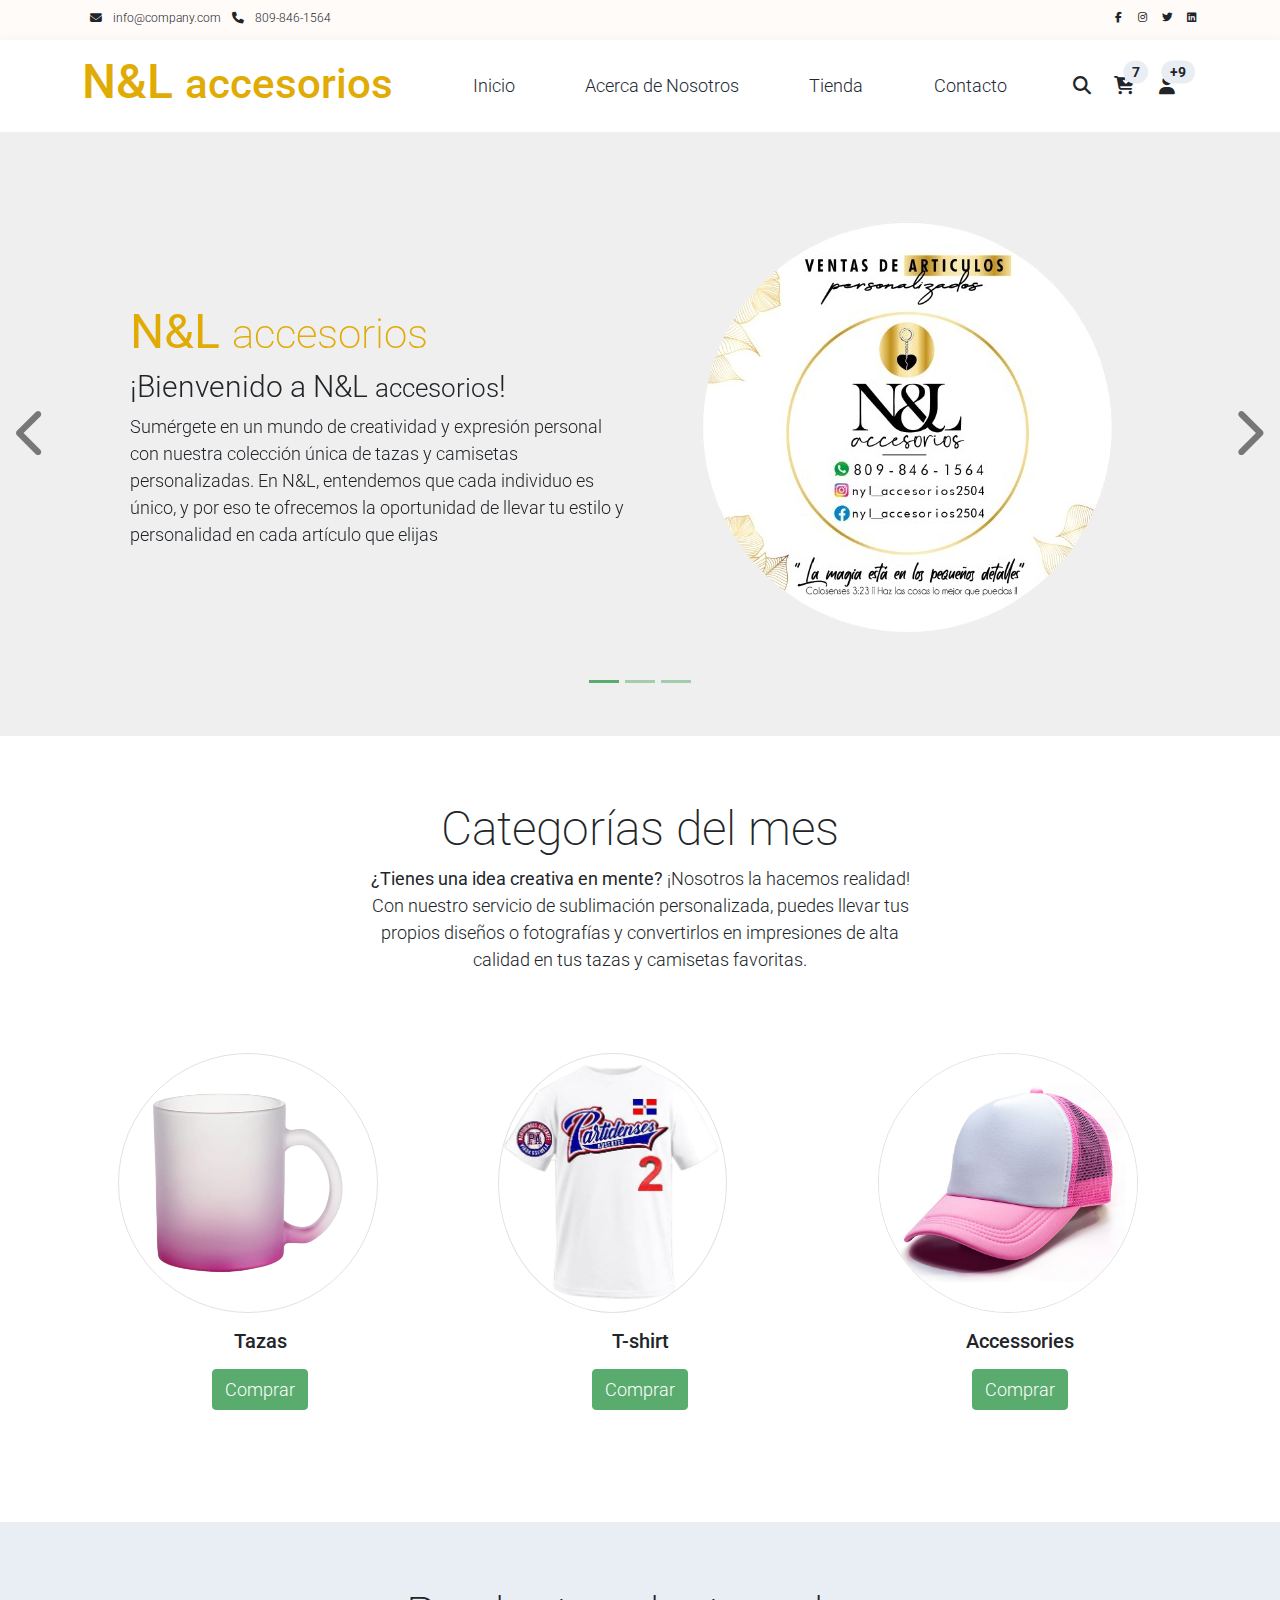
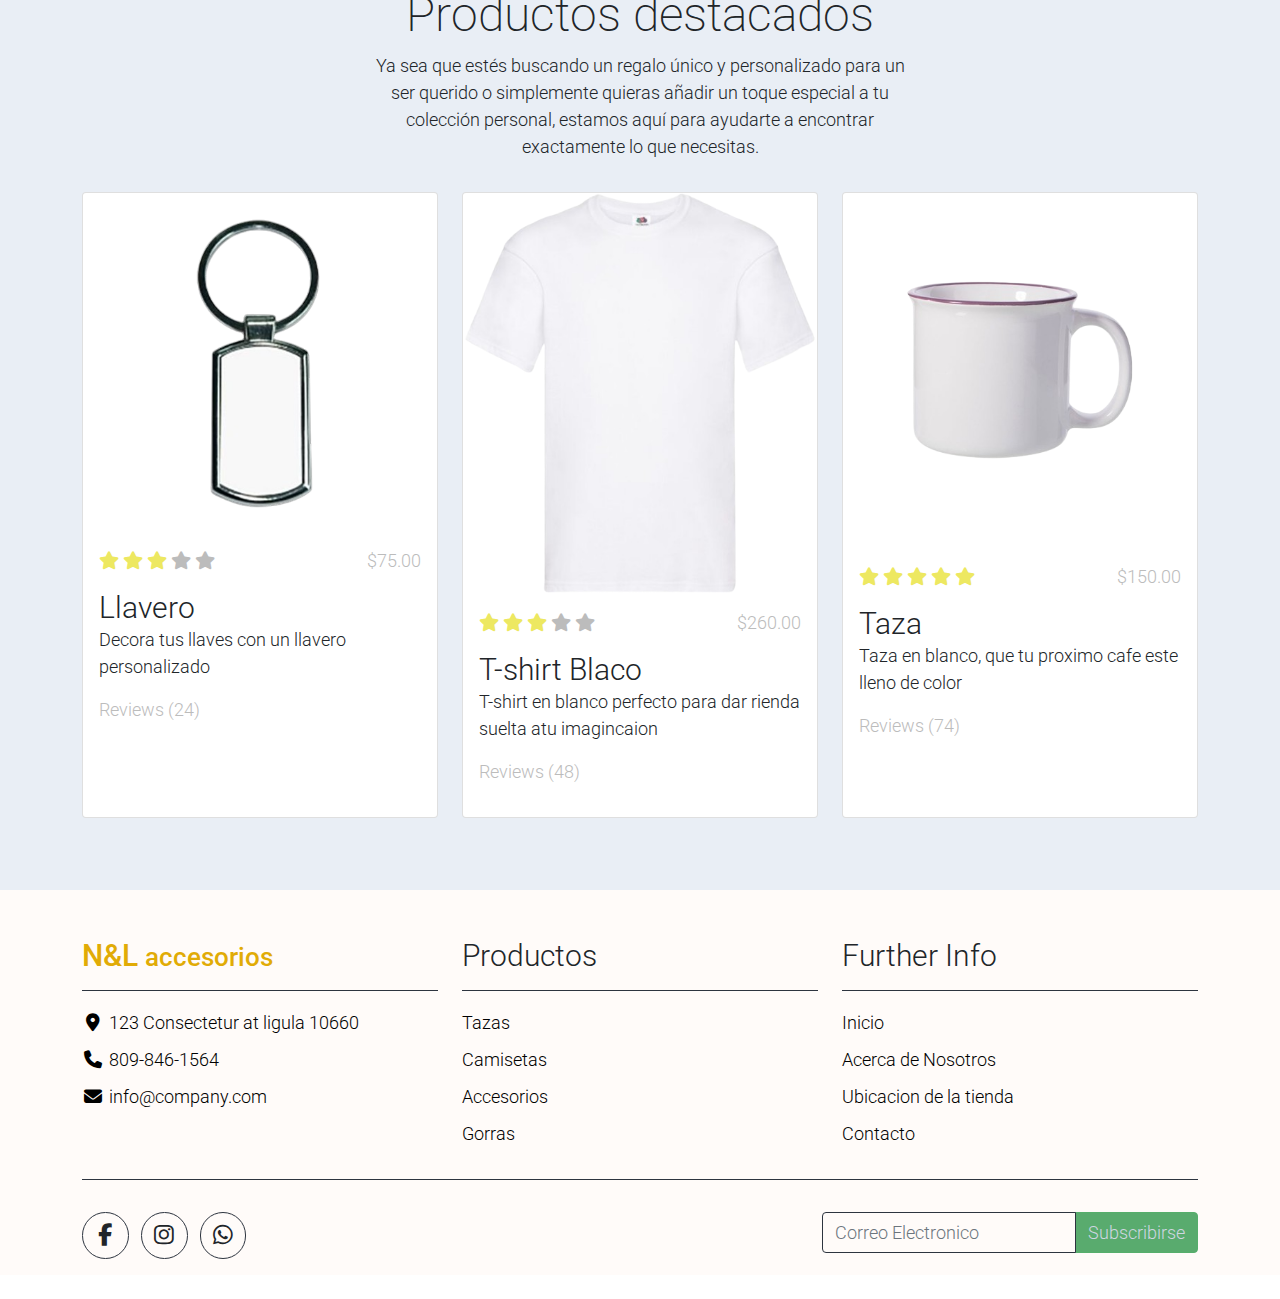
==== index.html @ abdac9a0 "prueba paola" ====
<!DOCTYPE html>
<html lang="es">

<head>
    <title>N&L accesorios</title>
    <meta charset="utf-8">
    <meta name="viewport" content="width=device-width, initial-scale=1">

    <link rel="apple-touch-icon" href="assets/img/apple-icon.png">
    <link rel="shortcut icon" type="image/x-icon" href="assets/img/favicon.ico">

    <link rel="stylesheet" href="assets/css/bootstrap.min.css">
    <link rel="stylesheet" href="assets/css/templatemo.css">
    <link rel="stylesheet" href="assets/css/custom.css">

    <!-- Load fonts style after rendering the layout styles -->
    <link rel="stylesheet"
        href="https://fonts.googleapis.com/css2?family=Roboto:wght@100;200;300;400;500;700;900&display=swap">
    <link rel="stylesheet" href="assets/css/fontawesome/css/all.min.css">
    <link rel="stylesheet" href="assets/css/fontawesome/css/fontawesome.min.css">
    <!--
    
TemplateMo 559 N&L <small>accesorios</small></a>

https://templatemo.com/tm-559-zay-shop

-->
</head>

<body>
    <!-- Start Top Nav -->
    <nav class="navbar navbar-expand-lg bg-dark navbar-light d-none d-lg-block" id="templatemo_nav_top">
        <div class="container text-dark">
            <div class="w-100 d-flex justify-content-between">
                <div>
                    <i class="fa fa-envelope mx-2"></i>
                    <a class="navbar-sm-brand text-dark text-decoration-none"
                        href="mailto:info@company.com">info@company.com</a>
                    <i class="fa fa-phone mx-2"></i>
                    <a class="navbar-sm-brand text-dark text-decoration-none" href="tel:809-846-1564">809-846-1564</a>
                </div>
                <div>
                    <a class="text-dark" href="https://fb.com/templatemo" target="_blank" rel="sponsored"><i
                            class="fab fa-facebook-f fa-sm fa-fw me-2"></i></a>
                    <a class="text-dark" href="https://www.instagram.com/" target="_blank"><i
                            class="fab fa-instagram fa-sm fa-fw me-2"></i></a>
                    <a class="text-dark" href="https://twitter.com/" target="_blank"><i
                            class="fab fa-twitter fa-sm fa-fw me-2"></i></a>
                    <a class="text-dark" href="https://www.linkedin.com/" target="_blank"><i
                            class="fab fa-linkedin fa-sm fa-fw"></i></a>
                </div>
            </div>
        </div>
    </nav>
    <!-- Close Top Nav -->


    <!-- Header -->
    <nav class="navbar navbar-expand-lg navbar-light shadow">
        <div class="container d-flex justify-content-between align-items-center">

            <a class="navbar-brand text-success logo h1 align-self-center" href="index.html">
                N&L <small>accesorios</small></a>

            <button class="navbar-toggler border-0" type="button" data-bs-toggle="collapse"
                data-bs-target="#templatemo_main_nav" aria-controls="navbarSupportedContent" aria-expanded="false"
                aria-label="Toggle navigation">
                <span class="navbar-toggler-icon"></span>
            </button>

            <div class="align-self-center collapse navbar-collapse flex-fill  d-lg-flex justify-content-lg-between"
                id="templatemo_main_nav">
                <div class="flex-fill">
                    <ul class="nav navbar-nav d-flex justify-content-between mx-lg-auto">
                        <li class="nav-item">
                            <a class="nav-link" href="index.html">Inicio</a>
                        </li>
                        <li class="nav-item">
                            <a class="nav-link" href="about.html">Acerca de Nosotros</a>
                        </li>
                        <li class="nav-item">
                            <a class="nav-link" href="shop.html">Tienda</a>
                        </li>
                        <li class="nav-item">
                            <a class="nav-link" href="contact.html">Contacto</a>
                        </li>
                    </ul>
                </div>
                <div class="navbar align-self-center d-flex">
                    <div class="d-lg-none flex-sm-fill mt-3 mb-4 col-7 col-sm-auto pr-3">
                        <div class="input-group">
                            <input type="text" class="form-control" id="inputMobileSearch" placeholder="Search ...">
                            <div class="input-group-text">
                                <i class="fa fa-fw fa-search"></i>
                            </div>
                        </div>
                    </div>
                    <a class="nav-icon d-none d-lg-inline" href="#" data-bs-toggle="modal"
                        data-bs-target="#templatemo_search">
                        <i class="fa fa-fw fa-search text-dark mr-2"></i>
                    </a>
                    <a class="nav-icon position-relative text-decoration-none" href="./cart-shoping.html">
                        <i class="fa fa-fw fa-cart-arrow-down text-dark mr-1"></i>
                        <span
                            class="position-absolute top-0 left-100 translate-middle badge rounded-pill bg-light text-dark">7</span>
                    </a>
                    <a class="nav-icon position-relative text-decoration-none" href="#">
                        <i class="fa fa-fw fa-user text-dark mr-3"></i>
                        <span
                            class="position-absolute top-0 left-100 translate-middle badge rounded-pill bg-light text-dark">+9</span>
                    </a>
                </div>
            </div>

        </div>
    </nav>
    <!-- Close Header -->

    <!-- Modal -->
    <div class="modal fade bg-white" id="templatemo_search" tabindex="-1" role="dialog"
        aria-labelledby="exampleModalLabel" aria-hidden="true">
        <div class="modal-dialog modal-lg" role="document">
            <div class="w-100 pt-1 mb-5 text-right">
                <button type="button" class="btn-close" data-bs-dismiss="modal" aria-label="Close"></button>
            </div>
            <form action="" method="get" class="modal-content modal-body border-0 p-0">
                <div class="input-group mb-2">
                    <input type="text" class="form-control" id="inputModalSearch" name="q" placeholder="Search ...">
                    <button type="submit" class="input-group-text bg-success text-light">
                        <i class="fa fa-fw fa-search text-white"></i>
                    </button>
                </div>
            </form>
        </div>
    </div>



    <!-- Start Banner Hero -->
    <div id="template-mo-zay-hero-carousel" class="carousel slide" data-bs-ride="carousel">
        <ol class="carousel-indicators">
            <li data-bs-target="#template-mo-zay-hero-carousel" data-bs-slide-to="0" class="active"></li>
            <li data-bs-target="#template-mo-zay-hero-carousel" data-bs-slide-to="1"></li>
            <li data-bs-target="#template-mo-zay-hero-carousel" data-bs-slide-to="2"></li>
        </ol>
        <div class="carousel-inner">
            <div class="carousel-item active">
                <div class="container">
                    <div class="row p-5">
                        <div class="mx-auto col-md-8 col-lg-6 order-lg-last">
                            <img class="img-fluid" src="./assets/img/Logo.png" alt="">
                        </div>
                        <div class="col-lg-6 mb-0 d-flex align-items-center">
                            <div class="text-align-left align-self-center">
                                <h1 class="h1 text-success"><b>N&L</b> <small>accesorios</small></h1>
                                <h3 class="h2">¡Bienvenido a N&L <small>accesorios</small>!</h3>
                                <p>
                                    Sumérgete en un mundo de creatividad y expresión personal con nuestra colección
                                    única de tazas y camisetas personalizadas.
                                    En N&L, entendemos que cada individuo es único, y por eso te ofrecemos la
                                    oportunidad de llevar tu estilo y personalidad en cada artículo que elijas
                                </p>
                            </div>
                        </div>
                    </div>
                </div>
            </div>
            <div class="carousel-item">
                <div class="container">
                    <div class="row p-5">
                        <div class="mx-auto col-md-8 col-lg-6 order-lg-last">
                            <img class="img-fluid" src="./assets/img/Tshirt.png" alt="">
                        </div>
                        <div class="col-lg-6 mb-0 d-flex align-items-center">
                            <div class="text-align-left">
                                <h1 class="h1">T-shrit</h1>
                                <h3 class="h2">Destacate del resto</h3>
                                <p>
                                    Nuestra tienda ofrece una amplia gama de diseños originales y emocionantes para que
                                    puedas encontrar la combinación perfecta
                                    que refleje <strong>tu individualidad.</strong> Desde divertidos estampados hasta
                                    diseños elegantes y artísticos, tenemos algo para cada gusto y ocasión.
                                </p>
                            </div>
                        </div>
                    </div>
                </div>
            </div>
            <div class="carousel-item">
                <div class="container">
                    <div class="row p-5">
                        <div class="mx-auto col-md-8 col-lg-6 order-lg-last">
                            <img class="img-fluid" src="./assets/img/Taza.png" alt="">
                        </div>
                        <div class="col-lg-6 mb-0 d-flex align-items-center">
                            <div class="text-align-left">
                                <h1 class="h1">Tazas</h1>
                                <h3 class="h2">La calidad es nuestra prioridad.</h3>
                                <p>
                                    Utilizamos materiales de primera calidad y técnicas de impresión avanzadas para
                                    garantizar que cada artículo que sale de nuestra tienda sea excepcional en calidad y
                                    durabilidad.
                                </p>
                            </div>
                        </div>
                    </div>
                </div>
            </div>
        </div>
        <a class="carousel-control-prev text-decoration-none w-auto ps-3" href="#template-mo-zay-hero-carousel"
            role="button" data-bs-slide="prev">
            <i class="fas fa-chevron-left"></i>
        </a>
        <a class="carousel-control-next text-decoration-none w-auto pe-3" href="#template-mo-zay-hero-carousel"
            role="button" data-bs-slide="next">
            <i class="fas fa-chevron-right"></i>
        </a>
    </div>
    <!-- End Banner Hero -->


    <!-- Start Categories of The Month -->
    <section class="container py-5">
        <div class="row text-center pt-3">
            <div class="col-lg-6 m-auto">
                <h1 class="h1">Categorías del mes</h1>
                <p>
                    <strong>¿Tienes una idea creativa en mente?</strong> ¡Nosotros la hacemos realidad!
                    Con nuestro servicio de sublimación personalizada, puedes llevar tus propios diseños o fotografías y
                    convertirlos en impresiones
                    de alta calidad en tus tazas y camisetas favoritas.
                </p>
            </div>
        </div>
        <div class="row">
            <div class="col-12 col-md-4 p-5 mt-3">
                <a href="#"><img src="./assets/img/Taza.png" style="height: 260px;"
                        class="rounded-circle img-fluid border"></a>
                <h5 class="text-center mt-3 mb-3">Tazas</h5>
                <p class="text-center"><a class="btn btn-success">Comprar</a></p>
            </div>
            <div class="col-12 col-md-4 p-5 mt-3">
                <a href="#"><img src="./assets/img/Tshirt.png" style="height: 260px;"
                        class="rounded-circle img-fluid border"></a>
                <h2 class="h5 text-center mt-3 mb-3">T-shirt</h2>
                <p class="text-center"><a class="btn btn-success">Comprar</a></p>
            </div>
            <div class="col-12 col-md-4 p-5 mt-3">
                <a href="#"><img src="./assets/img/Gorra.jpg" style="height: 260px;"
                        class="rounded-circle img-fluid border"></a>
                <h2 class="h5 text-center mt-3 mb-3">Accessories</h2>
                <p class="text-center"><a class="btn btn-success">Comprar</a></p>
            </div>
        </div>
    </section>
    <!-- End Categories of The Month -->


    <!-- Start Featured Product -->
    <section class="bg-light">
        <div class="container py-5">
            <div class="row text-center py-3">
                <div class="col-lg-6 m-auto">
                    <h1 class="h1">Productos destacados</h1>
                    <p>
                        Ya sea que estés buscando un regalo único y personalizado para un ser querido o simplemente
                        quieras añadir
                        un toque especial a tu colección personal, estamos aquí para ayudarte a encontrar exactamente lo
                        que necesitas.
                    </p>
                </div>
            </div>
            <div class="row">
                <div class="col-12 col-md-4 mb-4">
                    <div class="card h-100">
                        <a href="shop-single.html">
                            <img src="./assets/img/llavero.png" class="card-img-top" alt="...">
                        </a>
                        <div class="card-body">
                            <ul class="list-unstyled d-flex justify-content-between">
                                <li>
                                    <i class="text-warning fa fa-star"></i>
                                    <i class="text-warning fa fa-star"></i>
                                    <i class="text-warning fa fa-star"></i>
                                    <i class="text-muted fa fa-star"></i>
                                    <i class="text-muted fa fa-star"></i>
                                </li>
                                <li class="text-muted text-right">$75.00</li>
                            </ul>
                            <a href="shop-single.html" class="h2 text-decoration-none text-dark">Llavero</a>
                            <p class="card-text">
                                Decora tus llaves con un llavero personalizado
                            </p>
                            <p class="text-muted">Reviews (24)</p>
                        </div>
                    </div>
                </div>
                <div class="col-12 col-md-4 mb-4">
                    <div class="card h-100">
                        <a href="shop-single.html">
                            <img src="./assets/img/Tshirt2.png" class="card-img-top" alt="...">
                        </a>
                        <div class="card-body">
                            <ul class="list-unstyled d-flex justify-content-between">
                                <li>
                                    <i class="text-warning fa fa-star"></i>
                                    <i class="text-warning fa fa-star"></i>
                                    <i class="text-warning fa fa-star"></i>
                                    <i class="text-muted fa fa-star"></i>
                                    <i class="text-muted fa fa-star"></i>
                                </li>
                                <li class="text-muted text-right">$260.00</li>
                            </ul>
                            <a href="shop-single.html" class="h2 text-decoration-none text-dark">T-shirt Blaco</a>
                            <p class="card-text">
                                T-shirt en blanco perfecto para dar rienda suelta atu imagincaion
                            </p>
                            <p class="text-muted">Reviews (48)</p>
                        </div>
                    </div>
                </div>
                <div class="col-12 col-md-4 mb-4">
                    <div class="card h-100">
                        <a href="shop-single.html">
                            <img src="./assets/img/taza3.png" class="card-img-top" alt="...">
                        </a>
                        <div class="card-body">
                            <ul class="list-unstyled d-flex justify-content-between">
                                <li>
                                    <i class="text-warning fa fa-star"></i>
                                    <i class="text-warning fa fa-star"></i>
                                    <i class="text-warning fa fa-star"></i>
                                    <i class="text-warning fa fa-star"></i>
                                    <i class="text-warning fa fa-star"></i>
                                </li>
                                <li class="text-muted text-right">$150.00</li>
                            </ul>
                            <a href="shop-single.html" class="h2 text-decoration-none text-dark">Taza</a>
                            <p class="card-text">
                                Taza en blanco, que tu proximo cafe este lleno de color
                            </p>
                            <p class="text-muted">Reviews (74)</p>
                        </div>
                    </div>
                </div>
            </div>
        </div>
    </section>
    <!-- End Featured Product -->


    <!-- Start Footer -->
    <footer class="bg-dark" id="tempaltemo_footer">
        <div class="container">
            <div class="row">

                <div class="col-md-4 pt-5">
                    <h2 class="h2 text-success border-bottom pb-3 border-light logo">N&L <small>accesorios</small></a>
                    </h2>
                    <ul class="list-unstyled text-light footer-link-list">
                        <li style="color:black !important">
                            <i class="fas fa-map-marker-alt fa-fw"></i>
                            123 Consectetur at ligula 10660
                        </li>
                        <li style="color:black !important">
                            <i class="fa fa-phone fa-fw"></i>
                            <a class="text-decoration-none" href="tel:809-846-1564">809-846-1564</a>
                        </li>
                        <li style="color:black !important">
                            <i class="fa fa-envelope fa-fw"></i>
                            <a class="text-decoration-none" href="mailto:info@company.com">info@company.com</a>
                        </li>
                    </ul>
                </div>

                <div class="col-md-4 pt-5">
                    <h2 class="h2 text-dark border-bottom pb-3 border-light">Productos</h2>
                    <ul class="list-unstyled text-light footer-link-list">
                        <li><a class="text-decoration-none" href="#">Tazas</a></li>
                        <li><a class="text-decoration-none" href="#">Camisetas</a></li>
                        <li><a class="text-decoration-none" href="#">Accesorios</a></li>
                        <li><a class="text-decoration-none" href="#">Gorras</a></li>
                    </ul>
                </div>

                <div class="col-md-4 pt-5">
                    <h2 class="h2 text-dark border-bottom pb-3 border-light">Further Info</h2>
                    <ul class="list-unstyled text-dark footer-link-list">
                        <li><a class="text-decoration-none" href="#">Inicio</a></li>
                        <li><a class="text-decoration-none" href="#">Acerca de Nosotros</a></li>
                        <li><a class="text-decoration-none" href="#">Ubicacion de la tienda</a></li>
                        <li><a class="text-decoration-none" href="#">Contacto</a></li>
                    </ul>
                </div>

            </div>

            <div class="row text-dark mb-4">
                <div class="col-12 mb-3">
                    <div class="w-100 my-3 border-top border-light"></div>
                </div>
                <div class="col-auto me-auto">
                    <ul class="list-inline text-left footer-icons" style="color:black !important">
                        <li class="list-inline-item border border-light rounded-circle text-center"
                            style="color:black !important">
                            <a class="text-dark text-decoration-none" target="_blank" href="http://facebook.com/"><i
                                    class="fab fa-facebook-f fa-lg fa-fw"></i></a>
                        </li>
                        <li class="list-inline-item border border-light rounded-circle text-center"
                            style="color:black !important">
                            <a class="text-dark text-decoration-none" target="_blank"
                                href="https://www.instagram.com/"><i class="fab fa-instagram fa-lg fa-fw"></i></a>
                        </li>
                        <li class="list-inline-item border border-light rounded-circle text-center"
                            style="color:black !important">
                            <a class="text-dark text-decoration-none" target="_blank"
                                href="https://wa.me/c/18098461564"><i class="fab fa-whatsapp fa-lg fa-fw"></i></a>
                        </li>

                    </ul>
                </div>
                <div class="col-auto">
                    <label class="sr-only" for="subscribeEmail">Correo Electronico</label>
                    <div class="input-group mb-2">
                        <input type="text" class="form-control bg-dark border-light" id="subscribeEmail"
                            placeholder="Correo Electronico">
                        <div class="input-group-text btn-success text-light">Subscribirse</div>
                    </div>
                </div>
            </div>
        </div>
    </footer>
    <!-- End Footer -->

    <!-- Start Script -->
    <script src="assets/js/jquery-1.11.0.min.js"></script>
    <script src="assets/js/jquery-migrate-1.2.1.min.js"></script>
    <script src="assets/js/bootstrap.bundle.min.js"></script>
    <script src="assets/js/templatemo.js"></script>
    <script src="assets/js/custom.js"></script>
    <!-- End Script -->
</body>

</html>
---- assets/css/templatemo.css ----
/*

TemplateMo 559 Zay Shop

https://templatemo.com/tm-559-zay-shop

---------------------------------------------
Table of contents
------------------------------------------------
1. Typography
2. General
3. Nav
4. Hero Carousel
5. Accordion
6. Shop
7. Product
8. Carousel Hero
9. Carousel Brand
10. Services
11. Contact map
12. Footer
13. Small devices (landscape phones, 576px and up)
14. Medium devices (tablets, 768px and up)
15. Large devices (desktops, 992px and up)
16. Extra large devices (large desktops, 1200px and up)
--------------------------------------------- */




/* Typography */
body, ul, li, p, a, label, input, div {
  font-family: 'Roboto', sans-serif;
  font-size: 18px !important;
  font-weight: 300 !important;
}
.h1 {
  font-family: 'Roboto', sans-serif;
  font-size: 48px !important;
  font-weight: 200 !important;
}
.h2 {
  font-family: 'Roboto', sans-serif;
  font-size: 30px !important;
  font-weight: 300;
}
.h3 {
  font-family: 'Roboto', sans-serif;
  font-size: 22px !important;
}
/* General */
.logo { font-weight: 500 !important;}
.text-warning {  color: #ede861 !important;}
.text-muted { color: #bcbcbc !important;}
.text-success { color: #e1ab06  !important;} /*#59ab6e*/
.text-light { color: #cfd6e1 !important;}
.bg-dark { background-color: #fffbf9 !important;}
.bg-light { background-color: #e9eef5 !important;}
.bg-black { background-color: #1d242d !important;}
.bg-success { background-color: #e1ab06 !important;}
.btn-success {
  background-color: #59ab6e !important;
  border-color: #56ae6c !important;
}
.pagination .page-link:hover {color: #000;}
.pagination .page-link:hover, .pagination .page-link.active {
  background-color: #69bb7e;
  color: #fff;
}
/* Nav */
#templatemo_nav_top { min-height: 40px;}
#templatemo_nav_top * { font-size: .9em !important;}
#templatemo_main_nav a { color: #212934;}
#templatemo_main_nav a:hover { color: #e1ab06;}
#templatemo_main_nav .navbar .nav-icon { margin-right: 20px;}

/* Hero Carousel */
#template-mo-zay-hero-carousel { background: #efefef !important;}
/* Accordion */
.templatemo-accordion a { color: #000;}
.templatemo-accordion a:hover { color: #333d4a;}
/* Shop */
.shop-top-menu a:hover { color: #69bb7e !important;}
/* Product */
.product-wap { box-shadow: 0px 5px 10px 0px rgba(0, 0, 0, 0.10);}
.product-wap .product-color-dot.color-dot-red { background:#f71515;}
.product-wap .product-color-dot.color-dot-blue { background:#6db4fe;}
.product-wap .product-color-dot.color-dot-black { background:#000000;}
.product-wap .product-color-dot.color-dot-light { background:#e0e0e0;}
.product-wap .product-color-dot.color-dot-green { background:#0bff7e;}
.card.product-wap .card .product-overlay {
  background: rgba(0,0,0,.2);
  visibility: hidden;
  opacity: 0;
  transition: .3s;
}
.card.product-wap:hover .card .product-overlay {
  visibility: visible;
  opacity: 1;
}
.card.product-wap a { color: #000;}
#carousel-related-product .slick-slide:focus { outline: none !important;}
#carousel-related-product .slick-dots li button:before {
  font-size: 15px;
  margin-top: 20px;
}
/* Brand */
.brand-img {
  filter: grayscale(100%);
  opacity: 0.5;
  transition: .5s;
}
.brand-img:hover {
  filter: grayscale(0%);
  opacity: 1;
}
/* Carousel Hero */
#template-mo-zay-hero-carousel .carousel-indicators li {
  margin-top: -50px;
  background-color: #59ab6e;
}
#template-mo-zay-hero-carousel .carousel-control-next i,
#template-mo-zay-hero-carousel .carousel-control-prev i {
  color: #000 !important;
  font-size: 2.8em !important;
}
/* Carousel Brand */
.tempaltemo-carousel .h1 {
  font-size: .5em !important;
  color: #000 !important;
}
/* Services */
.services-icon-wap {transition: .3s;}
.services-icon-wap:hover, .services-icon-wap:hover i {color: #fff;}
.services-icon-wap:hover {background: #69bb7e;}
/* Contact map */
.leaflet-control a, .leaflet-control { font-size: 10px !important;}
.form-control { border: 1px solid #e8e8e8;}
/* Footer */
#tempaltemo_footer a { color: #000;}
#tempaltemo_footer a:hover { color: #e1ab06;}
#tempaltemo_footer ul.footer-link-list li { padding-top: 10px;}
#tempaltemo_footer ul.footer-icons li {
  width: 2.6em;
  height: 2.6em;
  line-height: 2.6em;
}
#tempaltemo_footer ul.footer-icons li:hover {
  background-color: #cfd6e1;
  transition: .5s;
}
#tempaltemo_footer ul.footer-icons li:hover i {
  color: #212934;
  transition: .5s;
}
#tempaltemo_footer .border-light { border-color: #2d343f !important;}
/*
// Extra small devices (portrait phones, less than 576px)
// No media query since this is the default in Bootstrap
*/
/* Small devices (landscape phones, 576px and up)*/
.product-wap .h3, .product-wap li, .product-wap i, .product-wap p {
  font-size: 12px !important;
}
.product-wap .product-color-dot {
  width: 6px;
  height: 6px;
}

@media (min-width: 576px) {
  .tempaltemo-carousel .h1 { font-size: 1em !important;}
}

/*// Medium devices (tablets, 768px and up)*/
@media (min-width: 768px) {
  #templatemo_main_nav .navbar-nav {max-width: 450px;}
 }

/* Large devices (desktops, 992px and up)*/
@media (min-width: 992px) {
  #templatemo_main_nav .navbar-nav {max-width: 550px;}
  #template-mo-zay-hero-carousel .carousel-item {min-height: 30rem !important;}
  .product-wap .h3, .product-wap li, .product-wap i, .product-wap p {font-size: 18px !important;}
  .product-wap .product-color-dot {
    width: 12px;
    height: 12px;
  }
}

/* Extra large devices (large desktops, 1200px and up)*/
@media (min-width: 1200px) {}
---- assets/css/custom.css ----
/*
Custom Css
*/
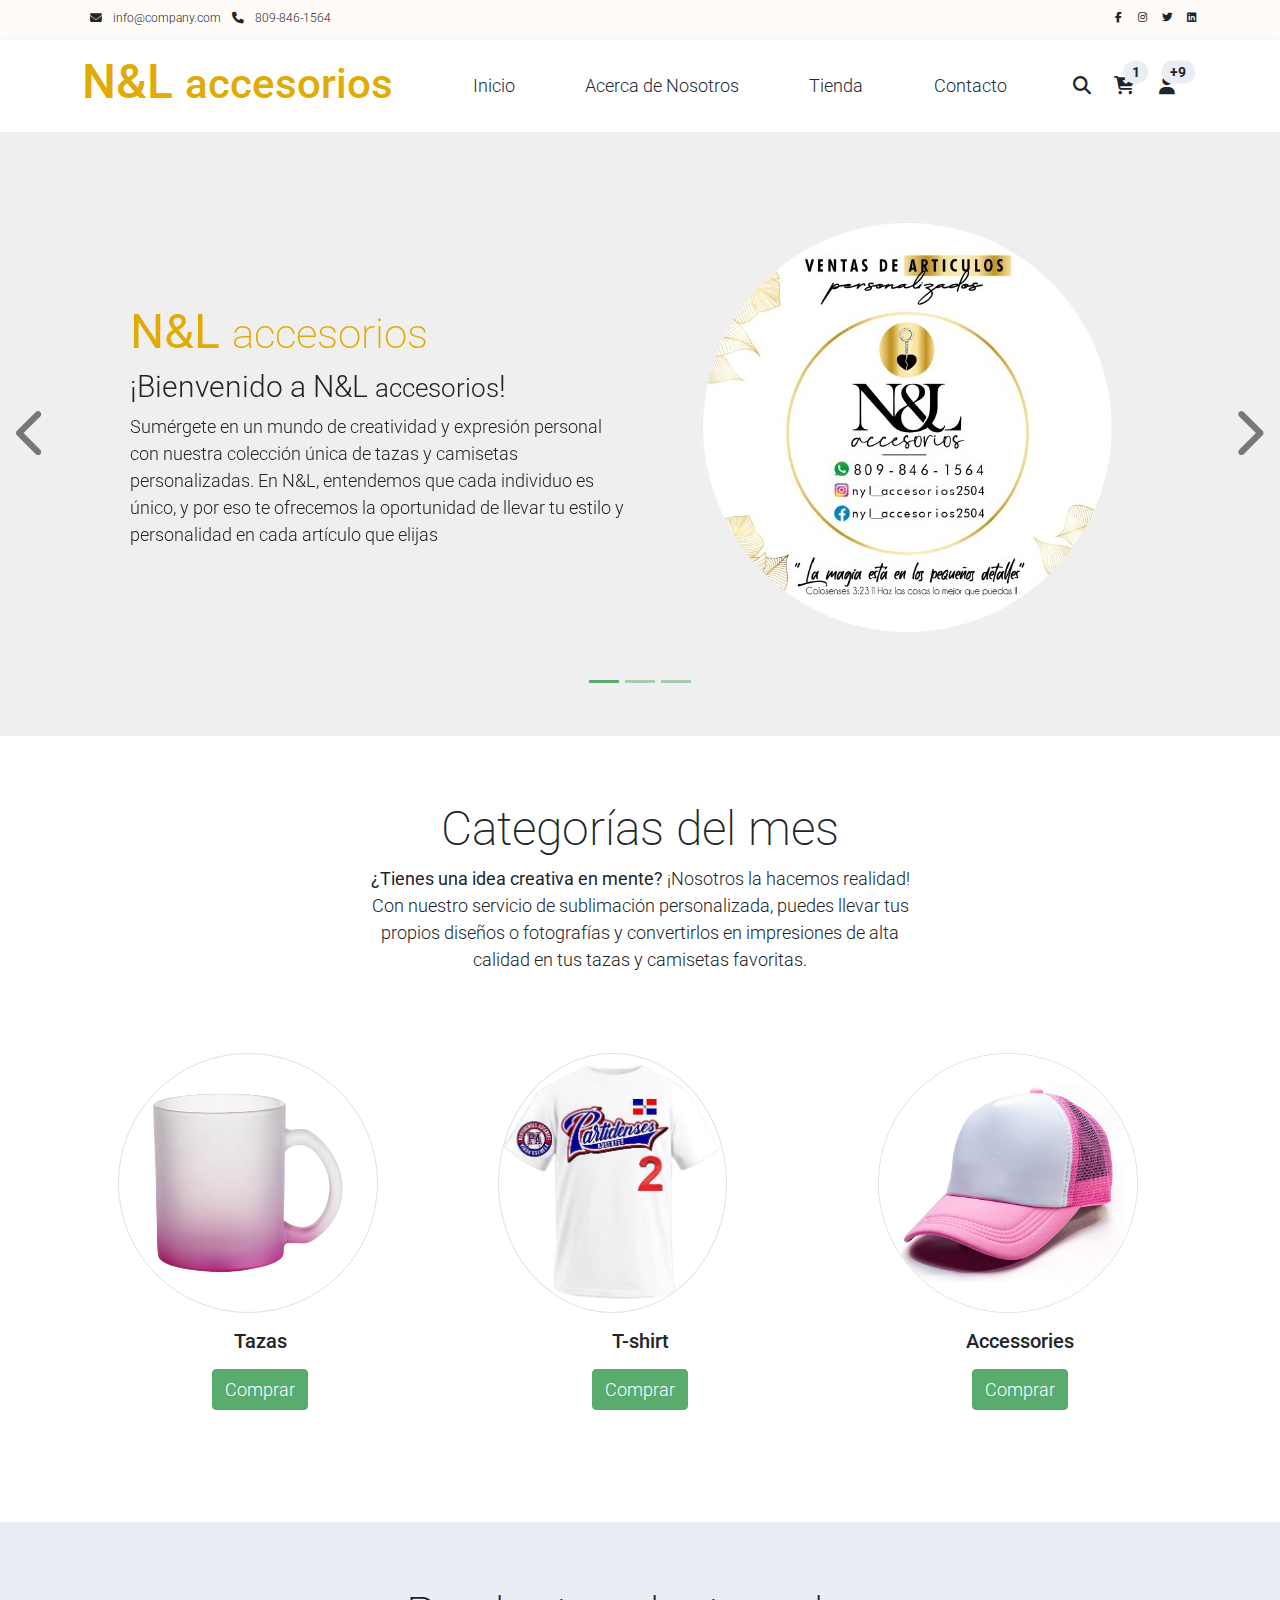
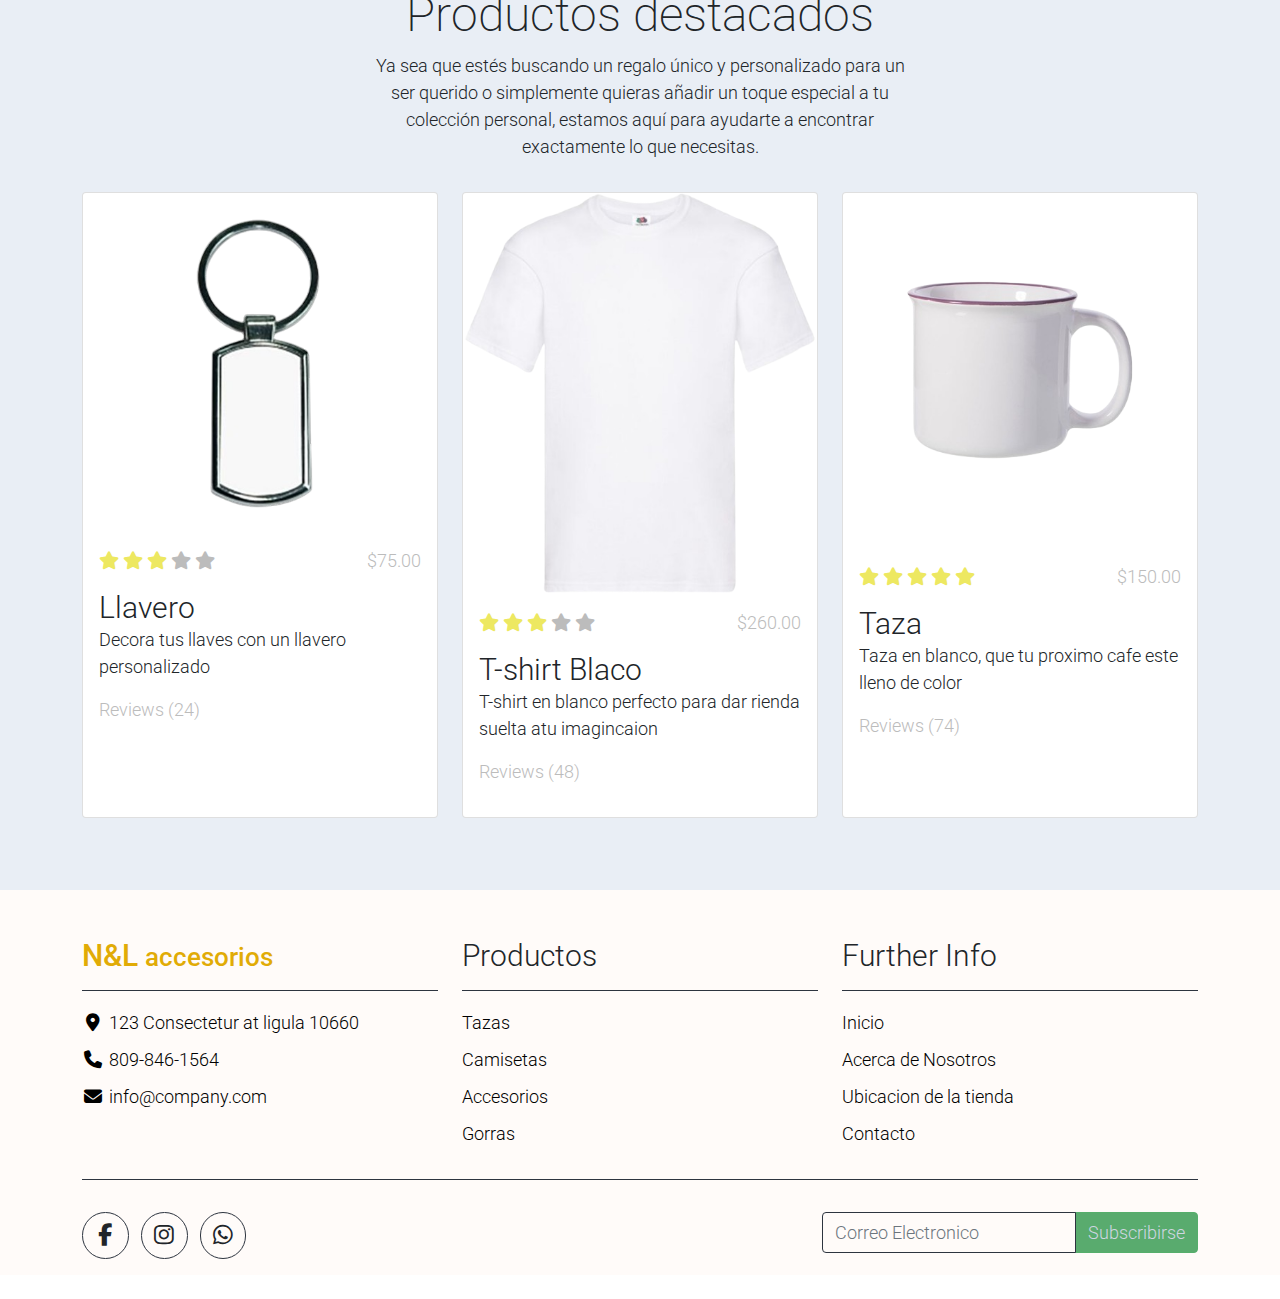
==== commit a05c03f4: "cambio de cantidades" ====
--- a/index.html
+++ b/index.html
@@ -102,7 +102,7 @@
                     <a class="nav-icon position-relative text-decoration-none" href="./cart-shoping.html">
                         <i class="fa fa-fw fa-cart-arrow-down text-dark mr-1"></i>
                         <span
-                            class="position-absolute top-0 left-100 translate-middle badge rounded-pill bg-light text-dark">7</span>
+                            class="position-absolute top-0 left-100 translate-middle badge rounded-pill bg-light text-dark">1</span>
                     </a>
                     <a class="nav-icon position-relative text-decoration-none" href="#">
                         <i class="fa fa-fw fa-user text-dark mr-3"></i>
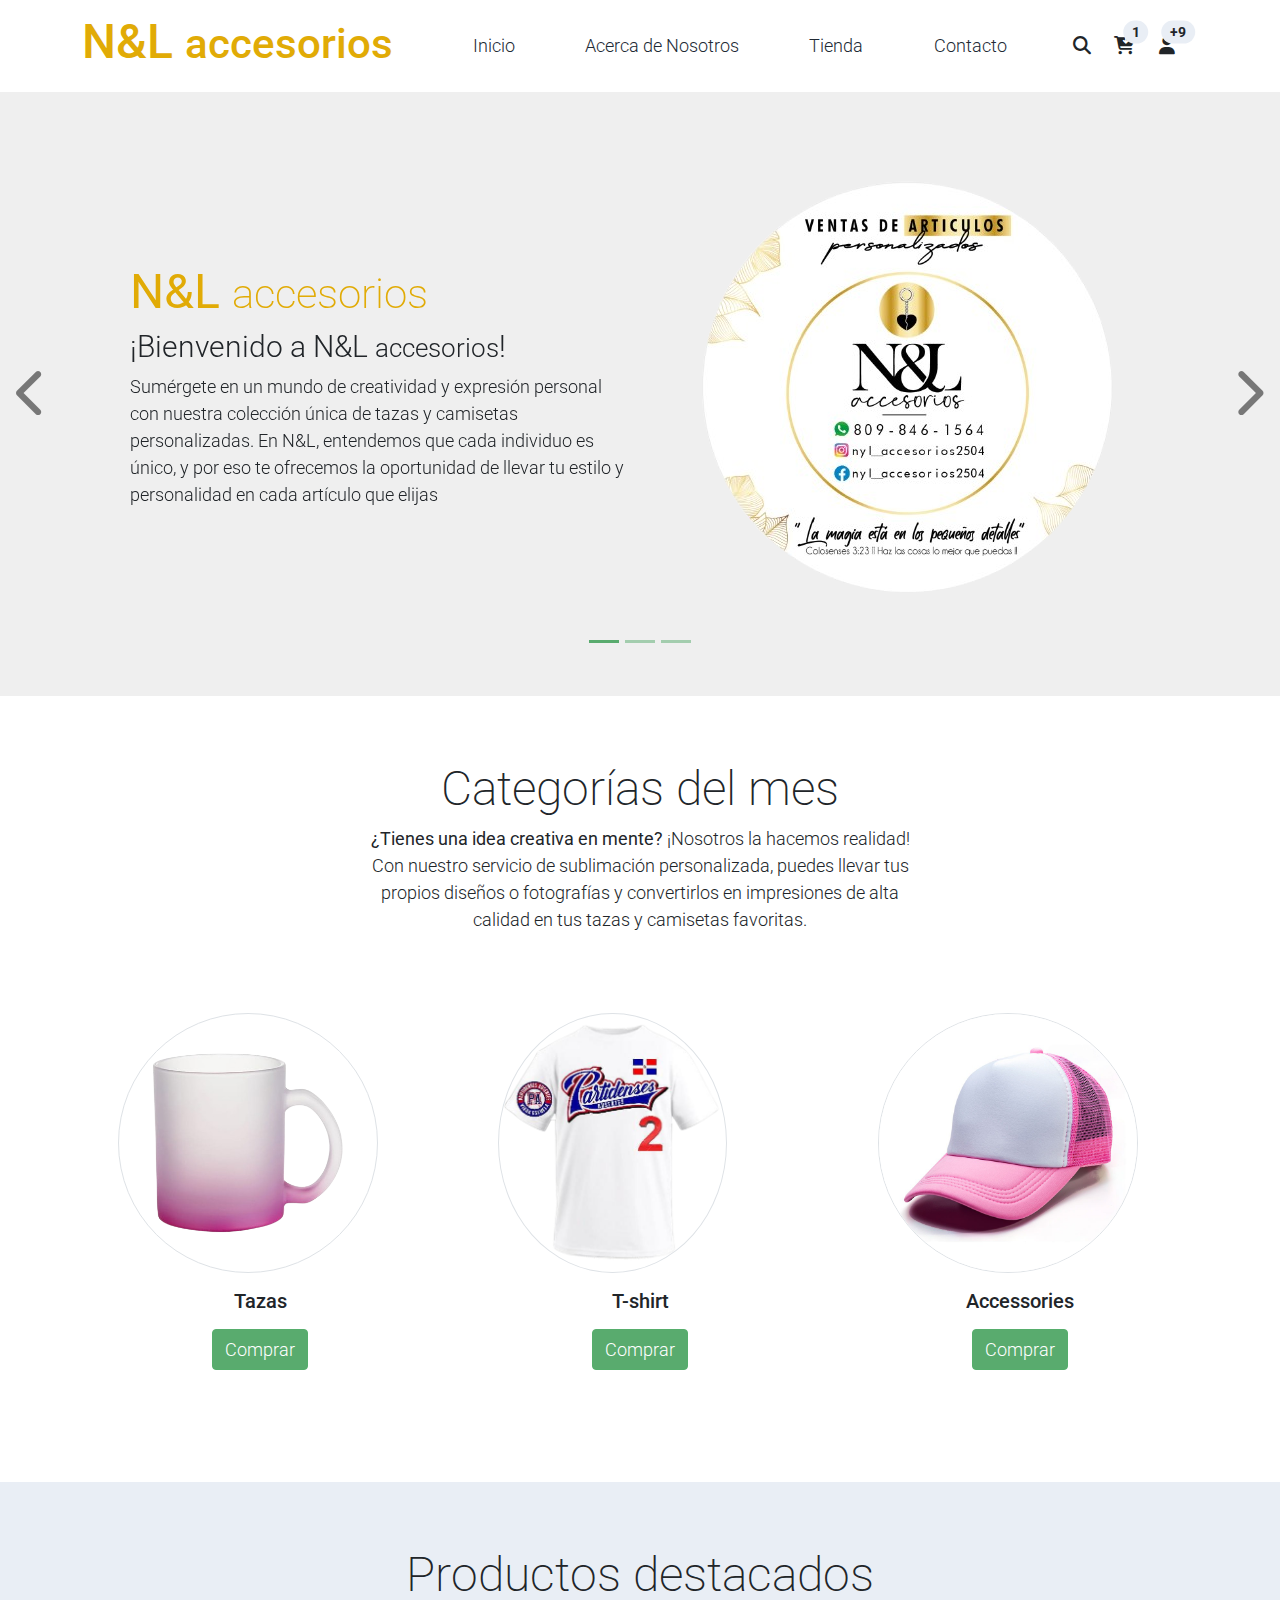
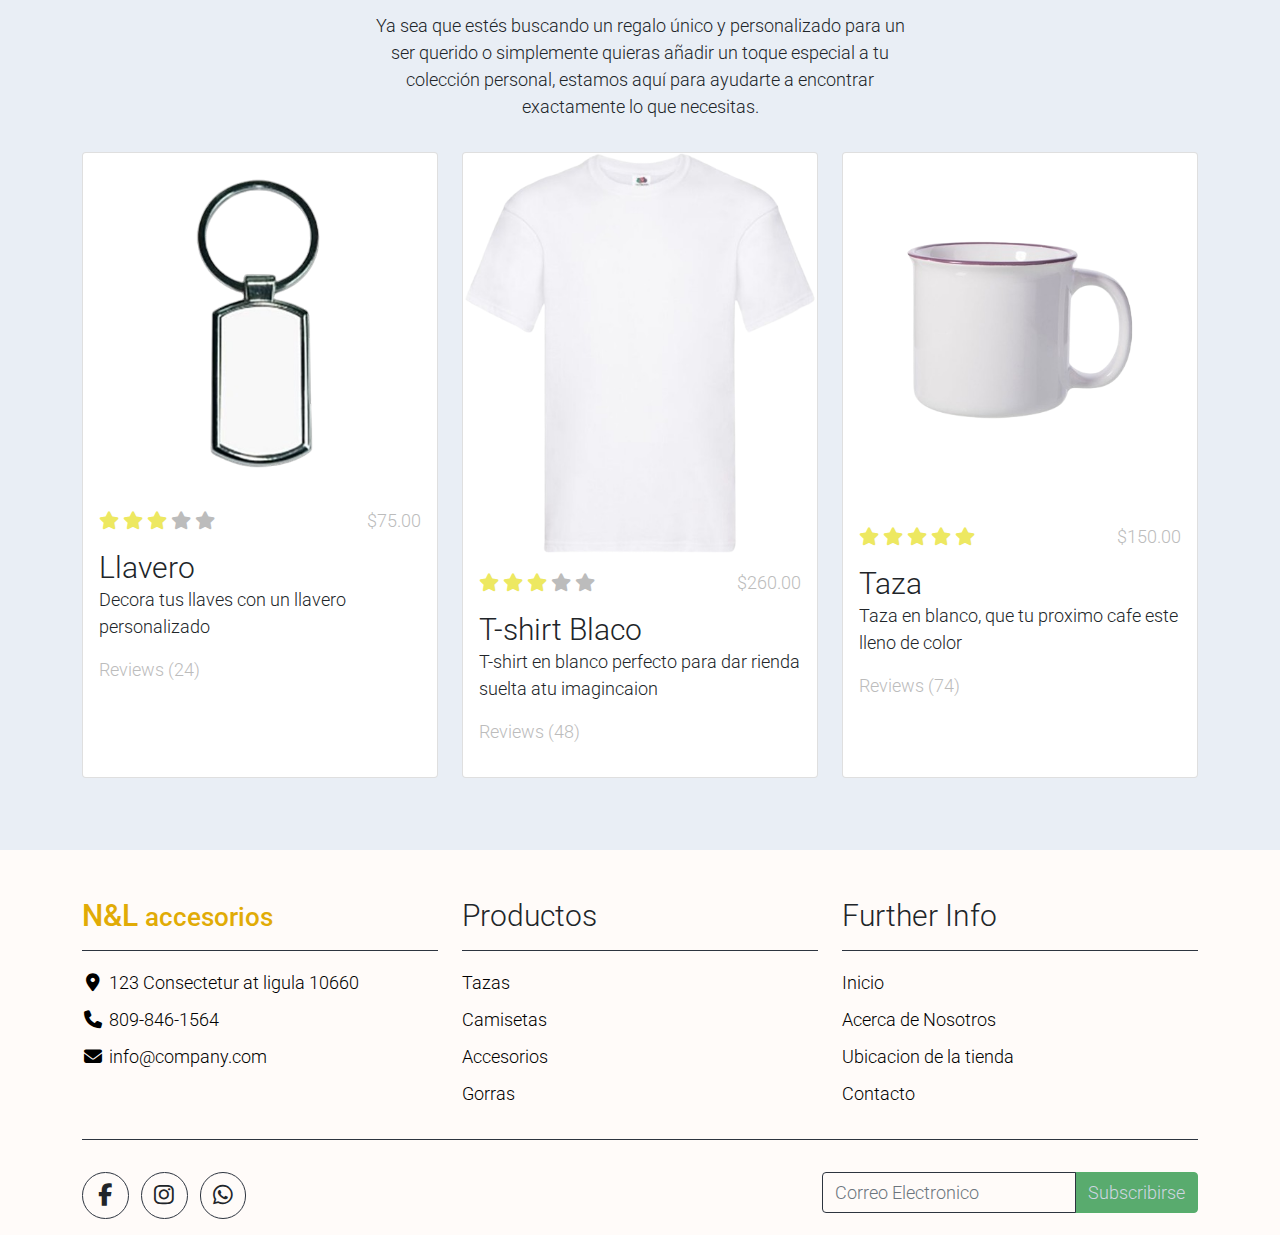
==== commit 85e689d1: "eliminacion de navs" ====
--- a/index.html
+++ b/index.html
@@ -28,33 +28,6 @@
 </head>
 
 <body>
-    <!-- Start Top Nav -->
-    <nav class="navbar navbar-expand-lg bg-dark navbar-light d-none d-lg-block" id="templatemo_nav_top">
-        <div class="container text-dark">
-            <div class="w-100 d-flex justify-content-between">
-                <div>
-                    <i class="fa fa-envelope mx-2"></i>
-                    <a class="navbar-sm-brand text-dark text-decoration-none"
-                        href="mailto:info@company.com">info@company.com</a>
-                    <i class="fa fa-phone mx-2"></i>
-                    <a class="navbar-sm-brand text-dark text-decoration-none" href="tel:809-846-1564">809-846-1564</a>
-                </div>
-                <div>
-                    <a class="text-dark" href="https://fb.com/templatemo" target="_blank" rel="sponsored"><i
-                            class="fab fa-facebook-f fa-sm fa-fw me-2"></i></a>
-                    <a class="text-dark" href="https://www.instagram.com/" target="_blank"><i
-                            class="fab fa-instagram fa-sm fa-fw me-2"></i></a>
-                    <a class="text-dark" href="https://twitter.com/" target="_blank"><i
-                            class="fab fa-twitter fa-sm fa-fw me-2"></i></a>
-                    <a class="text-dark" href="https://www.linkedin.com/" target="_blank"><i
-                            class="fab fa-linkedin fa-sm fa-fw"></i></a>
-                </div>
-            </div>
-        </div>
-    </nav>
-    <!-- Close Top Nav -->
-
-
     <!-- Header -->
     <nav class="navbar navbar-expand-lg navbar-light shadow">
         <div class="container d-flex justify-content-between align-items-center">
